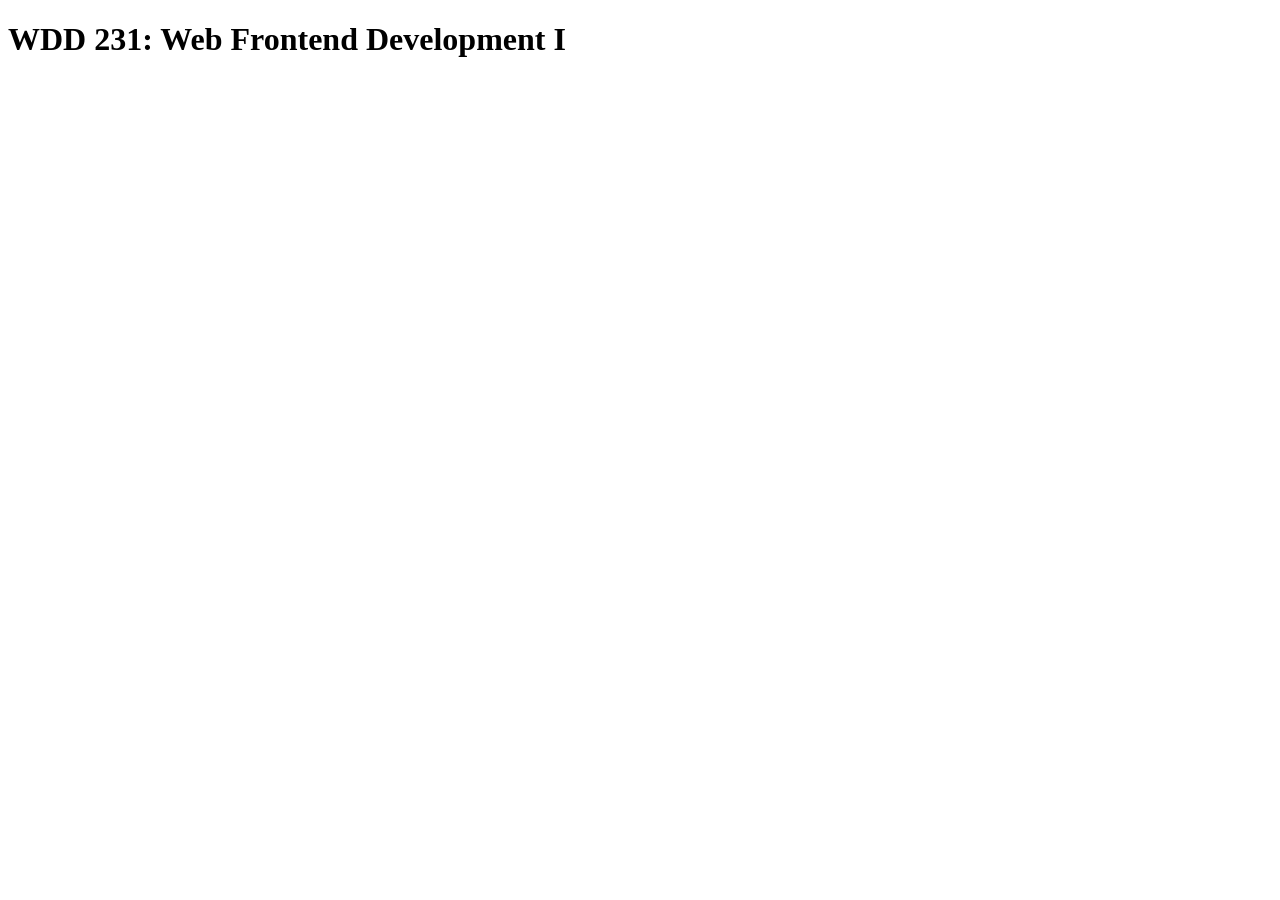
==== index.html @ d7dcfcae "Add readme and index" ====
<!doctype html>
<html lang="en">
  <head>
    <meta charset="UTF-8" />
    <meta name="viewport" content="width=device-width, initial-scale=1.0" />
    <title>WDD 231</title>
  </head>
  <body>
    <h1>WDD 231: Web Frontend Development I</h1>
  </body>
</html>
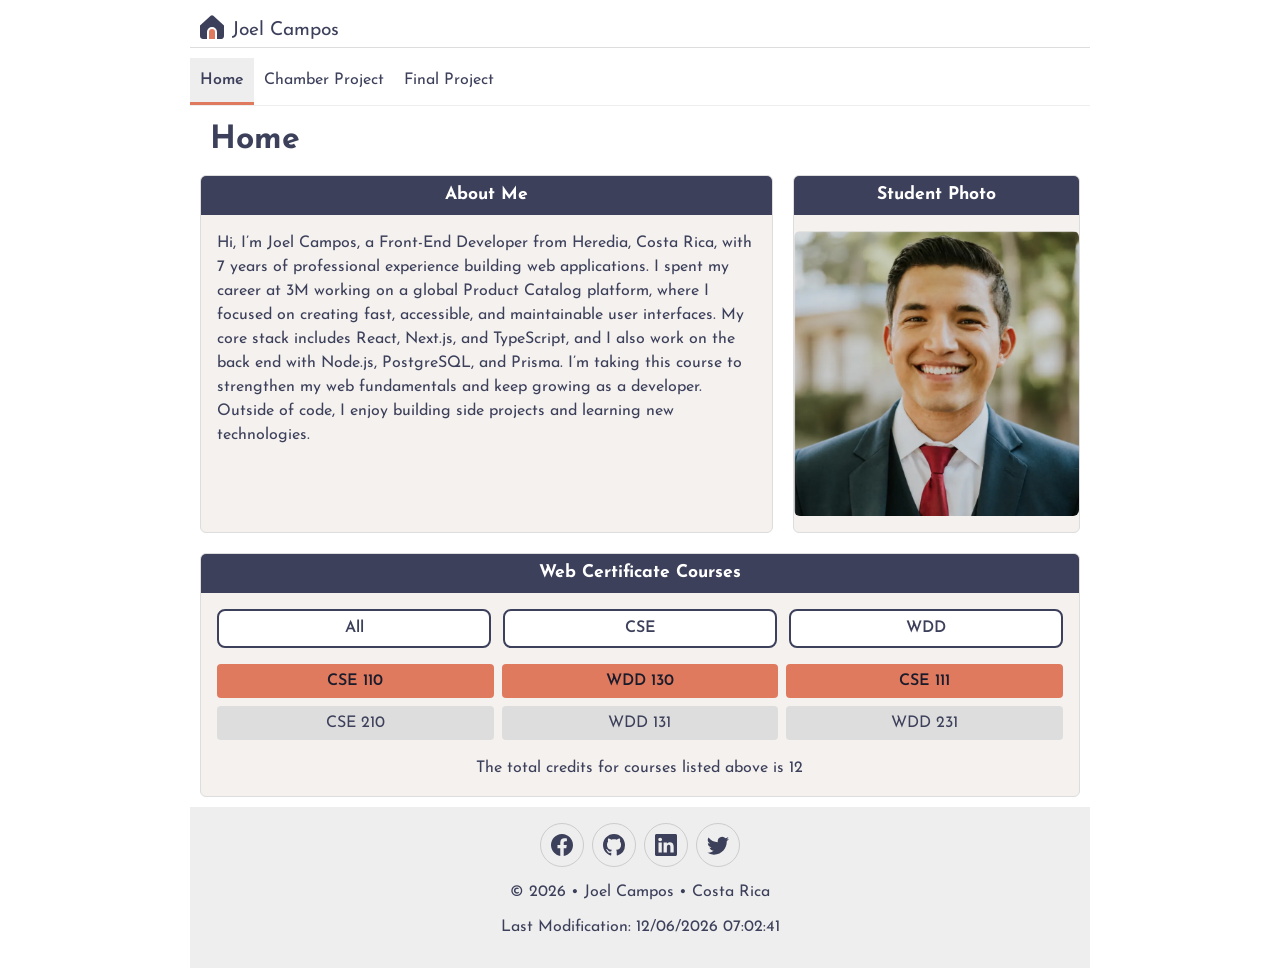
==== commit d06446ec: "Add social media icons and course management functionality - Added LinkedIn and Twitter SVG icons to" ====
--- a/index.html
+++ b/index.html
@@ -3,9 +3,84 @@
   <head>
     <meta charset="UTF-8" />
     <meta name="viewport" content="width=device-width, initial-scale=1.0" />
-    <title>WDD 231</title>
+    <title>Joel Campos | WDD 231</title>
+    <meta name="description" content="WDD 231 course home page by Joel Campos" />
+    <meta name="author" content="Joel Campos" />
+
+    <link rel="preconnect" href="https://fonts.googleapis.com" />
+    <link rel="preconnect" href="https://fonts.gstatic.com" crossorigin />
+    <link href="https://fonts.googleapis.com/css2?family=Josefin+Sans:wght@400;600&display=swap" rel="stylesheet" />
+    <link rel="stylesheet" href="styles/normalize.css" />
+    <link rel="stylesheet" href="styles/small.css" />
+    <link rel="stylesheet" href="styles/larger.css" />
+
+    <script src="scripts/navigation.js" defer></script>
+    <script src="scripts/date.js" defer></script>
+    <script src="scripts/course.js" defer></script>
   </head>
   <body>
-    <h1>WDD 231: Web Frontend Development I</h1>
+    <header>
+      <img src="images/home.svg" alt="Joel Campos logo" width="24" height="24" />
+      <span>Joel Campos</span>
+      <button id="ham-btn" class="hamburger" aria-label="Toggle navigation" aria-expanded="false"></button>
+    </header>
+    <nav id="nav-bar" class="navigation">
+      <ul>
+        <li class="current"><a href="index.html" aria-current="page">Home</a></li>
+        <li><a href="chamber/index.html">Chamber Project</a></li>
+        <li><a href="project/index.html">Final Project</a></li>
+      </ul>
+    </nav>
+    <main>
+      <h1>Home</h1>
+      <div class="grid">
+        <section class="card">
+          <h2>About Me</h2>
+
+          <div>
+            <p>
+              Hi, I’m Joel Campos, a Front-End Developer from Heredia, Costa Rica, with 7 years of professional
+              experience building web applications. I spent my career at 3M working on a global Product Catalog
+              platform, where I focused on creating fast, accessible, and maintainable user interfaces. My core stack
+              includes React, Next.js, and TypeScript, and I also work on the back end with Node.js, PostgreSQL, and
+              Prisma. I’m taking this course to strengthen my web fundamentals and keep growing as a developer. Outside
+              of code, I enjoy building side projects and learning new technologies.
+            </p>
+          </div>
+        </section>
+        <section class="card">
+          <h2>Student Photo</h2>
+          <img src="images/joel.webp" alt="Photo of Joel Campos" width="300" height="300" loading="lazy" />
+        </section>
+        <section class="card">
+          <h2>Web Certificate Courses</h2>
+          <div class="filters">
+            <button type="button" id="all">All</button>
+            <button type="button" id="cse">CSE</button>
+            <button type="button" id="wdd">WDD</button>
+          </div>
+          <div id="courses"></div>
+          <p>The total credits for courses listed above is <span id="credits">0</span></p>
+        </section>
+      </div>
+    </main>
+    <footer>
+      <div class="social">
+        <a href="https://www.facebook.com/joel.campos.739326" target="_blank" rel="noopener"
+          ><img src="images/facebook.svg" alt="facebook icon" width="28" height="28"
+        /></a>
+        <a href="https://github.com/jacamposp" target="_blank" rel="noopener"
+          ><img src="images/github.svg" alt="github icon" width="28" height="28"
+        /></a>
+        <a href="https://www.linkedin.com/in/joelcamposp/" target="_blank" rel="noopener"
+          ><img src="images/linkedin.svg" alt="linkedin icon" width="28" height="28"
+        /></a>
+        <a href="https://twitter.com/joelcamposp" target="_blank" rel="noopener"
+          ><img src="images/twitter.svg" alt="twitter icon" width="28" height="28"
+        /></a>
+      </div>
+      <p>&copy; <span id="currentyear"></span> • Joel Campos • Costa Rica</p>
+      <p id="lastModified"></p>
+    </footer>
   </body>
 </html>
--- a/styles/small.css
+++ b/styles/small.css
@@ -0,0 +1,219 @@
+/* ------  COLOR SCHEMA ------ 
+
+terra cota #E07A5F
+deep slate blue #3D405B
+
+*/
+
+/******************* SITE WIDE ********************/
+
+* {
+  box-sizing: border-box;
+}
+
+body {
+  margin: 0;
+  font-family: 'Josefin Sans', sans-serif;
+  color: #3d405b;
+}
+
+h1 {
+  margin: 1rem 10px;
+  color: #3d405b;
+  margin-left: 10px;
+}
+
+/******************* HEADER ***********************/
+
+header {
+  display: grid;
+  grid-template-columns: 24px 1fr 44px;
+  padding: 5px 0 5px 10px;
+  align-items: end;
+  border-bottom: solid 1px #ddd;
+  column-gap: 8px;
+}
+
+header img {
+  display: block;
+  width: 100%;
+  height: auto;
+  padding-bottom: 3px;
+}
+
+header span {
+  font-size: 1.2rem;
+  color: #3d405b;
+}
+
+/*************** HAMBURGER NAVIGATION ****************/
+
+.hamburger {
+  background: none;
+  border: none;
+  color: #3d405b;
+  cursor: pointer;
+}
+
+.hamburger::before {
+  content: '\2630';
+  font-size: 2rem;
+}
+
+.hamburger.show::before {
+  content: '\00D7';
+}
+
+/*************** NAVIGATION  **********************/
+.navigation {
+  display: none;
+}
+
+.navigation.show {
+  display: block;
+}
+
+.navigation ul {
+  list-style-type: none;
+  margin: 0;
+  padding: 0;
+}
+
+.navigation a {
+  display: block;
+  padding: 0.8rem 10px;
+  color: #3d405b;
+  text-decoration: none;
+  border-bottom: solid 1px #ddd;
+}
+
+.navigation a:hover {
+  background-color: #3d405b;
+  color: #fff;
+}
+
+.navigation li.current a {
+  background-color: #eee;
+  border-left: 4px solid #e07a5f;
+  font-weight: 600;
+}
+
+/*************** MAIN  **********************/
+main {
+  padding: 0 10px;
+}
+
+.grid {
+  display: grid;
+  gap: 1.25rem;
+}
+
+.card {
+  background-color: #f4f1ee;
+  border: 1px solid #ddd;
+  border-radius: 6px;
+  overflow: hidden;
+}
+
+.card h2 {
+  margin: 0;
+  padding: 0.6rem;
+  text-align: center;
+  font-size: 1.1rem;
+  background-color: #3d405b;
+  color: #fff;
+}
+
+.card p {
+  padding: 0 1rem;
+  line-height: 1.5;
+}
+
+.card img {
+  display: block;
+  max-width: 100%;
+  height: auto;
+  margin: 1rem auto;
+  border-radius: 6px;
+}
+
+/* Courses */
+.filters {
+  display: flex;
+  gap: 0.75rem;
+  padding: 1rem;
+}
+
+.filters button {
+  flex: 1;
+  padding: 0.5rem;
+  font: inherit;
+  font-weight: 600;
+  color: #3d405b;
+  background-color: #fff;
+  border: 2px solid #3d405b;
+  border-radius: 8px;
+  cursor: pointer;
+}
+
+.filters button:hover,
+.filters button.active {
+  background-color: #3d405b;
+  color: #fff;
+}
+
+#courses {
+  display: grid;
+  gap: 0.5rem;
+  padding: 0 1rem;
+}
+
+.course {
+  padding: 0.5rem;
+  text-align: center;
+  background-color: #ddd;
+  border-radius: 4px;
+}
+
+.course.completed {
+  background-color: #e07a5f;
+  color: #1b1c2b;
+  font-weight: 600;
+}
+
+.card > p:last-child {
+  text-align: center;
+}
+
+/*************** FOOTER  **********************/
+
+footer {
+  background-color: #eee;
+  padding: 1rem 10px;
+  text-align: center;
+}
+
+.social {
+  display: flex;
+  justify-content: center;
+  column-gap: 8px;
+}
+
+.social a {
+  display: flex;
+  justify-content: center;
+  align-items: center;
+  width: 44px;
+  height: 44px;
+  border: #ccc solid 1px;
+  border-radius: 22px;
+}
+
+.social img {
+  width: 22px;
+  height: 22px;
+}
+
+.social a:hover {
+  background-color: #ddd;
+}
--- a/styles/larger.css
+++ b/styles/larger.css
@@ -0,0 +1,47 @@
+@media only screen and (min-width: 38rem) {
+  header,
+  nav,
+  main,
+  footer {
+    max-width: 900px;
+    margin: 10px auto 0 auto;
+  }
+
+  header {
+    grid-template-columns: 24px auto;
+  }
+
+  .hamburger {
+    display: none;
+  }
+
+  .navigation {
+    display: block;
+    border-bottom: solid 1px #eee;
+  }
+
+  .navigation ul {
+    display: flex;
+  }
+
+  .navigation a {
+    border: none;
+  }
+
+  .navigation li.current a {
+    border-left: none;
+    border-bottom: 3px solid #e07a5f;
+  }
+
+  .grid {
+    grid-template-columns: 2fr 1fr;
+  }
+
+  .card:last-child {
+    grid-column: 1 / -1;
+  }
+
+  #courses {
+    grid-template-columns: repeat(3, 1fr);
+  }
+}
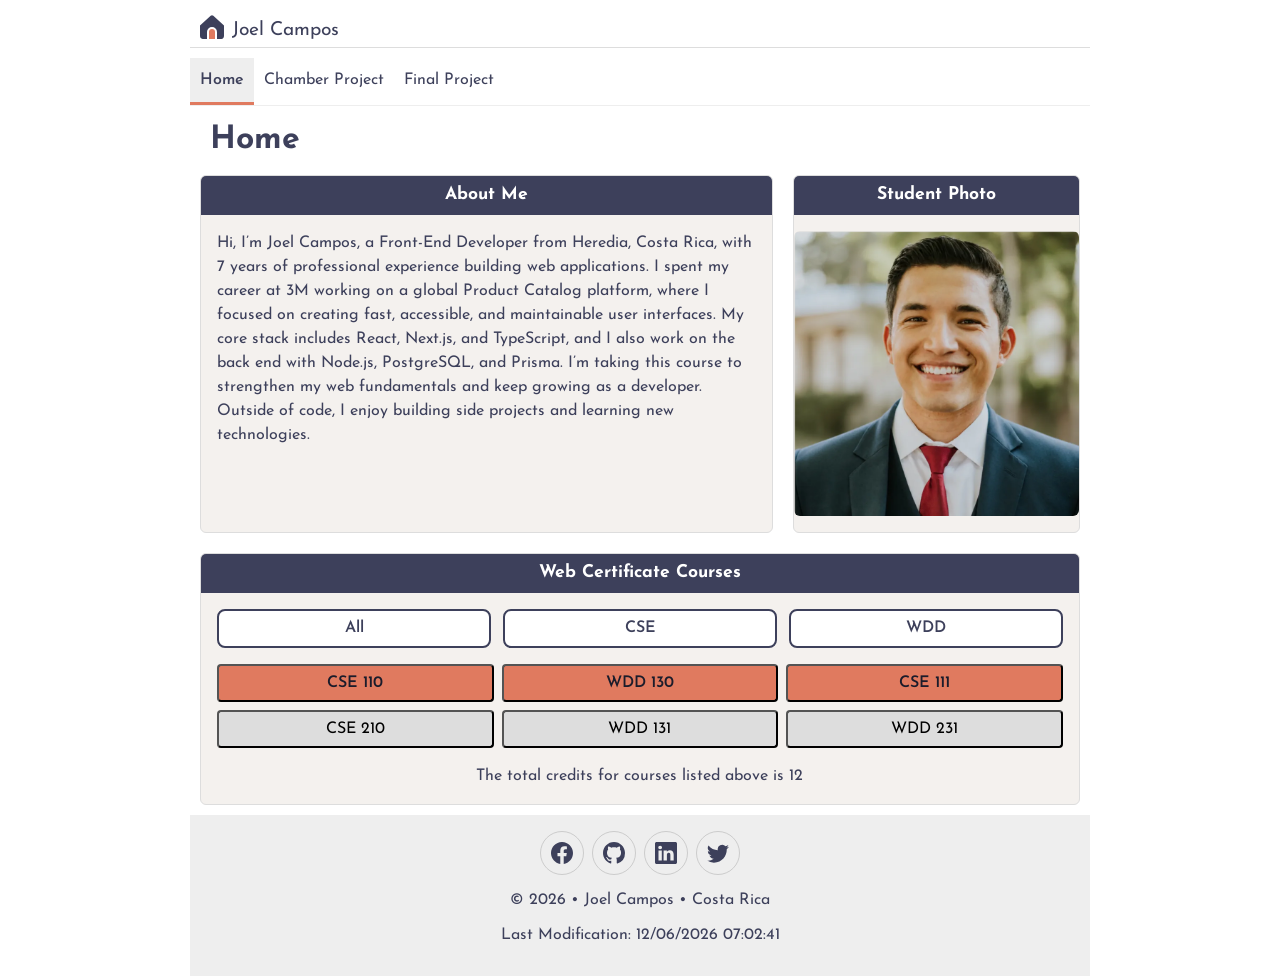
==== commit 4de431c2: "W04: Modals" ====
--- a/index.html
+++ b/index.html
@@ -4,9 +4,18 @@
     <meta charset="UTF-8" />
     <meta name="viewport" content="width=device-width, initial-scale=1.0" />
     <title>Joel Campos | WDD 231</title>
-    <meta name="description" content="WDD 231 course home page by Joel Campos" />
+    <meta
+      name="description"
+      content="WDD 231 course home page by Joel Campos, a Front-End Developer from Heredia, Costa Rica, featuring web certificate courses." />
     <meta name="author" content="Joel Campos" />
+    <meta property="og:title" content="Joel Campos WDD 231 Page" />
+    <meta
+      property="og:description"
+      content="WDD 231 course home page by Joel Campos, a Front-End Developer from Heredia, Costa Rica, featuring web certificate courses." />
+    <meta property="og:image" content="https://jacamposp.github.io/wdd231/images/joel.webp" />
+    <meta property="og:url" content="https://jacamposp.github.io/wdd231/" />
 
+    <link rel="icon" href="images/favicon.ico" />
     <link rel="preconnect" href="https://fonts.googleapis.com" />
     <link rel="preconnect" href="https://fonts.gstatic.com" crossorigin />
     <link href="https://fonts.googleapis.com/css2?family=Josefin+Sans:wght@400;600&display=swap" rel="stylesheet" />
@@ -64,6 +73,7 @@
         </section>
       </div>
     </main>
+    <dialog id="course-details"></dialog>
     <footer>
       <div class="social">
         <a href="https://www.facebook.com/joel.campos.739326" target="_blank" rel="noopener"
--- a/styles/small.css
+++ b/styles/small.css
@@ -185,6 +185,28 @@
   text-align: center;
 }
 
+/* Dialog */
+dialog {
+  border: 1px solid rgb(0 0 0 / 10%);
+  border-radius: 0.25rem;
+  padding: 1rem;
+  background-color: #fff;
+  box-shadow: 0 0 3rem #777;
+  width: 90%;
+  max-width: 600px;
+}
+
+dialog::backdrop {
+  background-color: rgb(0 0 0 / 50%);
+}
+
+dialog button {
+  position: absolute;
+  top: 23px;
+  right: 23px;
+  padding: 0.5rem 1rem;
+  border: 1px solid rgb(0 0 0 / 10%);
+}
 /*************** FOOTER  **********************/
 
 footer {
